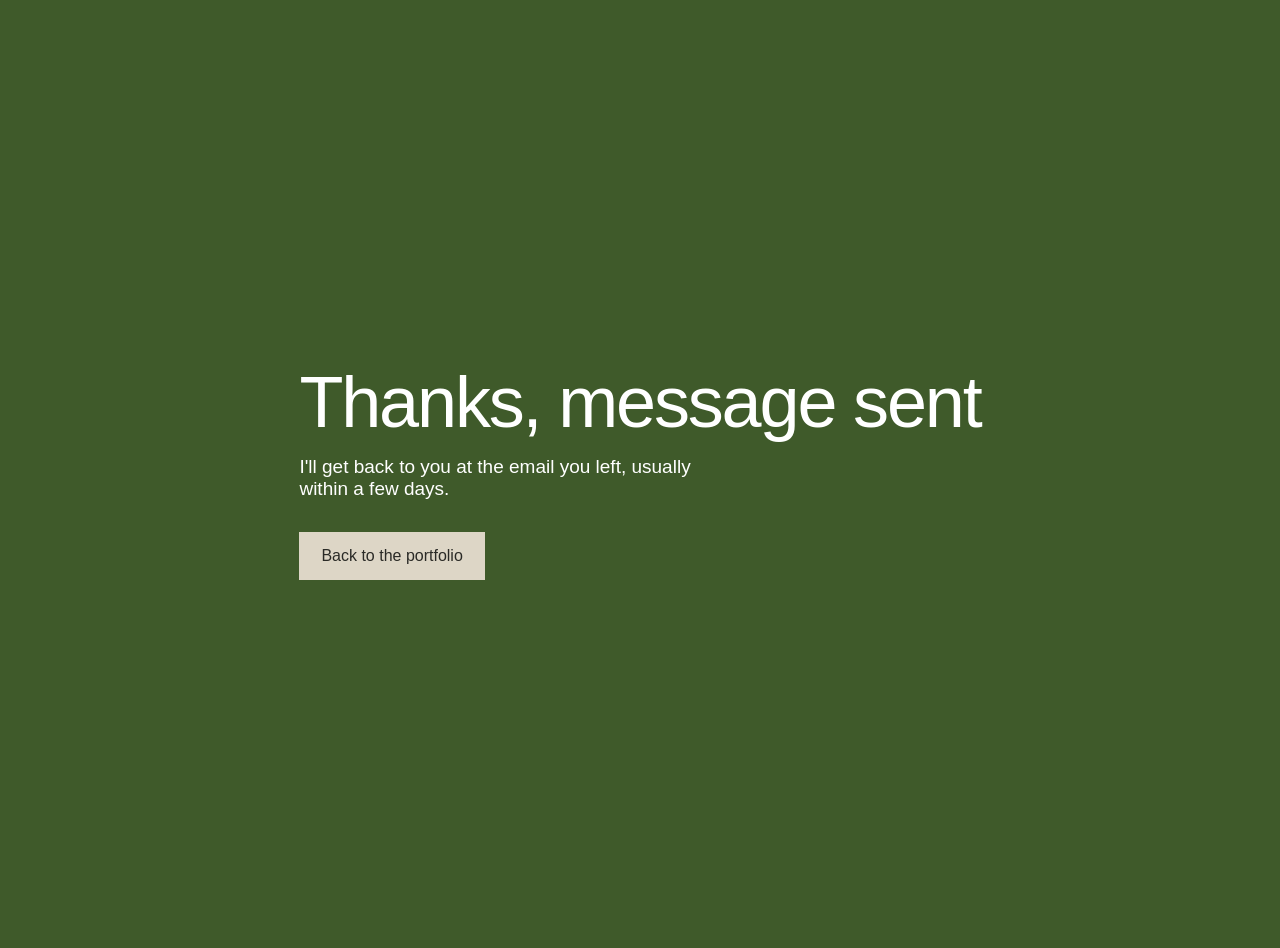
==== thanks.html @ c160dc35 "Portfolio site" ====
<!doctype html>
<html lang="en">
<head>
<meta charset="utf-8">
<meta name="viewport" content="width=device-width, initial-scale=1">
<title>Message sent · Morgan Wang</title>
<link rel="icon" href="favicon.svg" type="image/svg+xml">
<link href="https://api.fontshare.com/v2/css?f[]=clash-grotesk@400,500&display=swap" rel="stylesheet">
<style>
  body { margin: 0; min-height: 100svh; display: grid; place-content: center; padding: 24px; background: #3f5a2a; color: #fff; font-family: "Clash Grotesk", Arial, sans-serif; }
  h1 { font-size: clamp(2.25rem, 6vw, 4.5rem); font-weight: 500; letter-spacing: -0.03em; line-height: 0.95; margin: 0 0 20px; }
  p { font-size: 1.1875rem; margin: 0 0 32px; max-width: 40ch; }
  a { display: inline-flex; align-items: center; min-height: 48px; padding: 0 22px; background: #ddd6c6; color: #2a2a26; text-decoration: none; font-weight: 500; }
</style>
</head>
<body>
  <main>
    <h1>Thanks, message sent</h1>
    <p>I'll get back to you at the email you left, usually within a few days.</p>
    <a href="/">Back to the portfolio</a>
  </main>
</body>
</html>
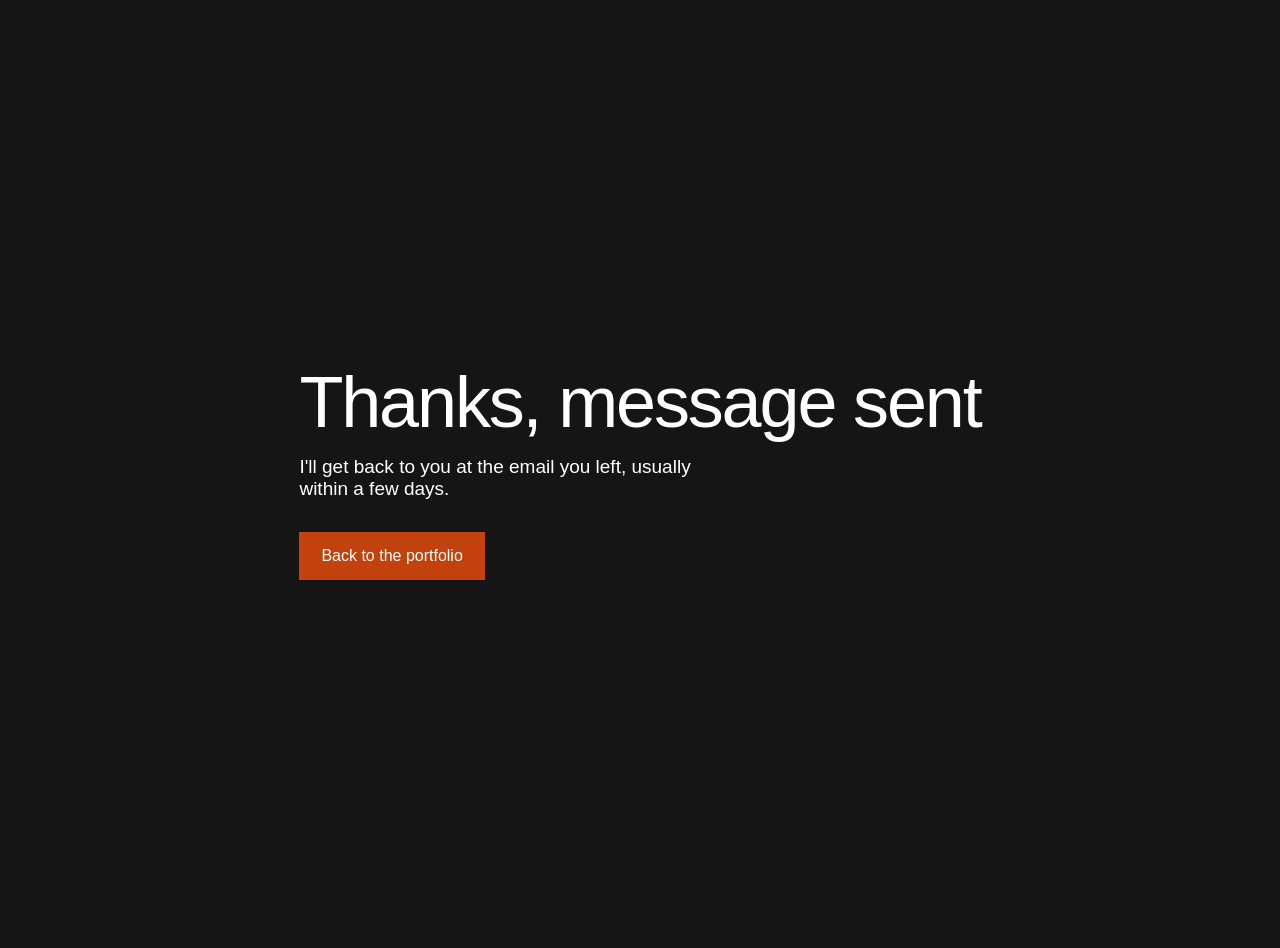
==== commit e43b0186: "Colour test: white, black and safety orange" ====
--- a/thanks.html
+++ b/thanks.html
@@ -7,10 +7,10 @@
 <link rel="icon" href="favicon.svg" type="image/svg+xml">
 <link href="https://api.fontshare.com/v2/css?f[]=clash-grotesk@400,500&display=swap" rel="stylesheet">
 <style>
-  body { margin: 0; min-height: 100svh; display: grid; place-content: center; padding: 24px; background: #3f5a2a; color: #fff; font-family: "Clash Grotesk", Arial, sans-serif; }
+  body { margin: 0; min-height: 100svh; display: grid; place-content: center; padding: 24px; background: #151515; color: #fff; font-family: "Clash Grotesk", Arial, sans-serif; }
   h1 { font-size: clamp(2.25rem, 6vw, 4.5rem); font-weight: 500; letter-spacing: -0.03em; line-height: 0.95; margin: 0 0 20px; }
   p { font-size: 1.1875rem; margin: 0 0 32px; max-width: 40ch; }
-  a { display: inline-flex; align-items: center; min-height: 48px; padding: 0 22px; background: #ddd6c6; color: #2a2a26; text-decoration: none; font-weight: 500; }
+  a { display: inline-flex; align-items: center; min-height: 48px; padding: 0 22px; background: #c2410c; color: #ffffff; text-decoration: none; font-weight: 500; }
 </style>
 </head>
 <body>
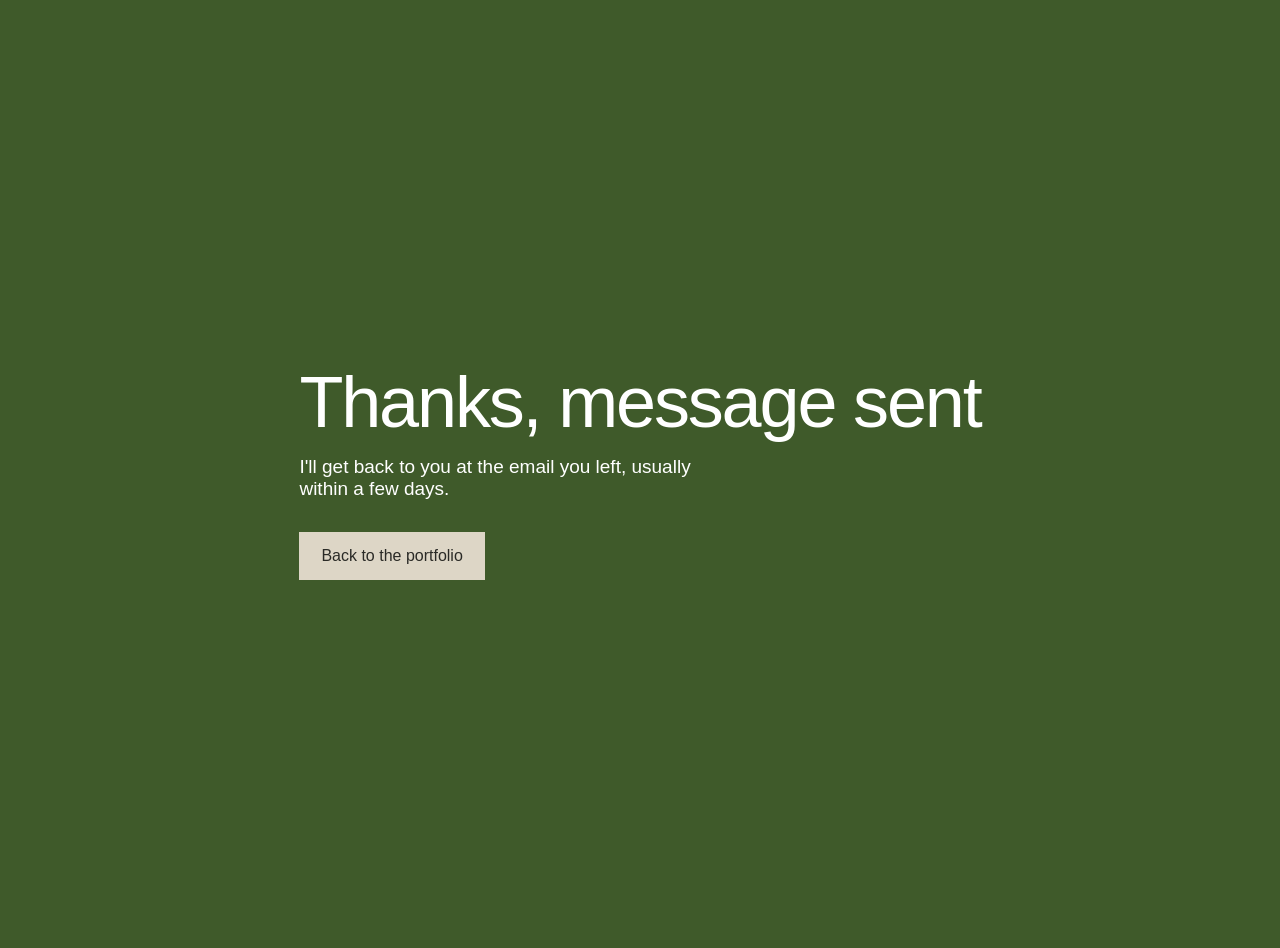
==== commit 3d2c294e: "Revert "Colour test: white, black and safety orange" This reverts commit 0fc776760707753886511180027" ====
--- a/thanks.html
+++ b/thanks.html
@@ -7,10 +7,10 @@
 <link rel="icon" href="favicon.svg" type="image/svg+xml">
 <link href="https://api.fontshare.com/v2/css?f[]=clash-grotesk@400,500&display=swap" rel="stylesheet">
 <style>
-  body { margin: 0; min-height: 100svh; display: grid; place-content: center; padding: 24px; background: #151515; color: #fff; font-family: "Clash Grotesk", Arial, sans-serif; }
+  body { margin: 0; min-height: 100svh; display: grid; place-content: center; padding: 24px; background: #3f5a2a; color: #fff; font-family: "Clash Grotesk", Arial, sans-serif; }
   h1 { font-size: clamp(2.25rem, 6vw, 4.5rem); font-weight: 500; letter-spacing: -0.03em; line-height: 0.95; margin: 0 0 20px; }
   p { font-size: 1.1875rem; margin: 0 0 32px; max-width: 40ch; }
-  a { display: inline-flex; align-items: center; min-height: 48px; padding: 0 22px; background: #c2410c; color: #ffffff; text-decoration: none; font-weight: 500; }
+  a { display: inline-flex; align-items: center; min-height: 48px; padding: 0 22px; background: #ddd6c6; color: #2a2a26; text-decoration: none; font-weight: 500; }
 </style>
 </head>
 <body>
